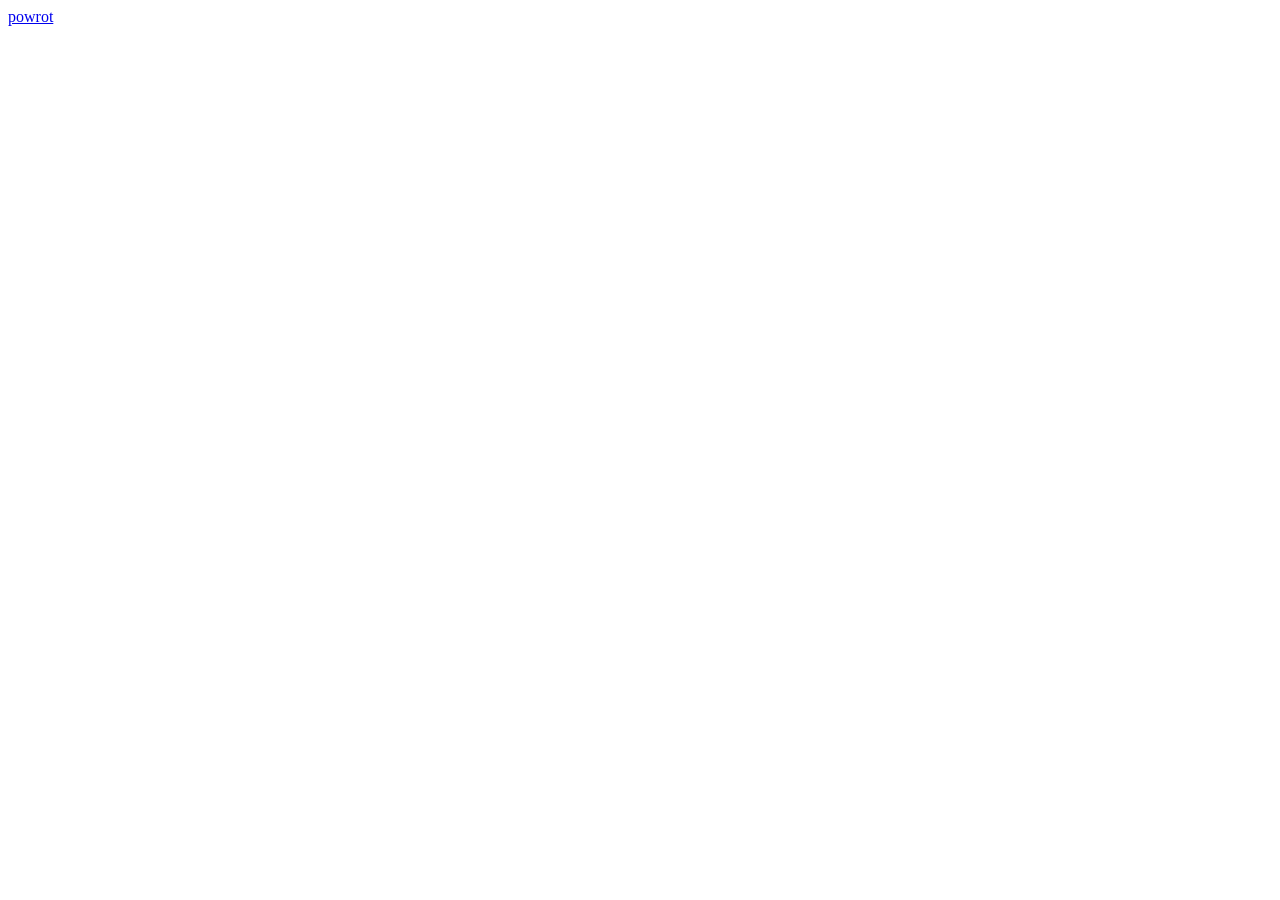
==== podstrony/ulub/monstery.html @ 4aa49122 "ale podstrony RAHH" ====
<!DOCTYPE html>
<html lang="pl">
<head>
    <meta charset="UTF-8">
    <meta name="viewport" content="width=device-width, initial-scale=1.0">
    <title>Monstery</title>
</head>
<body>
    

<a href="ulub.html">powrot</a>
</body>
</html>
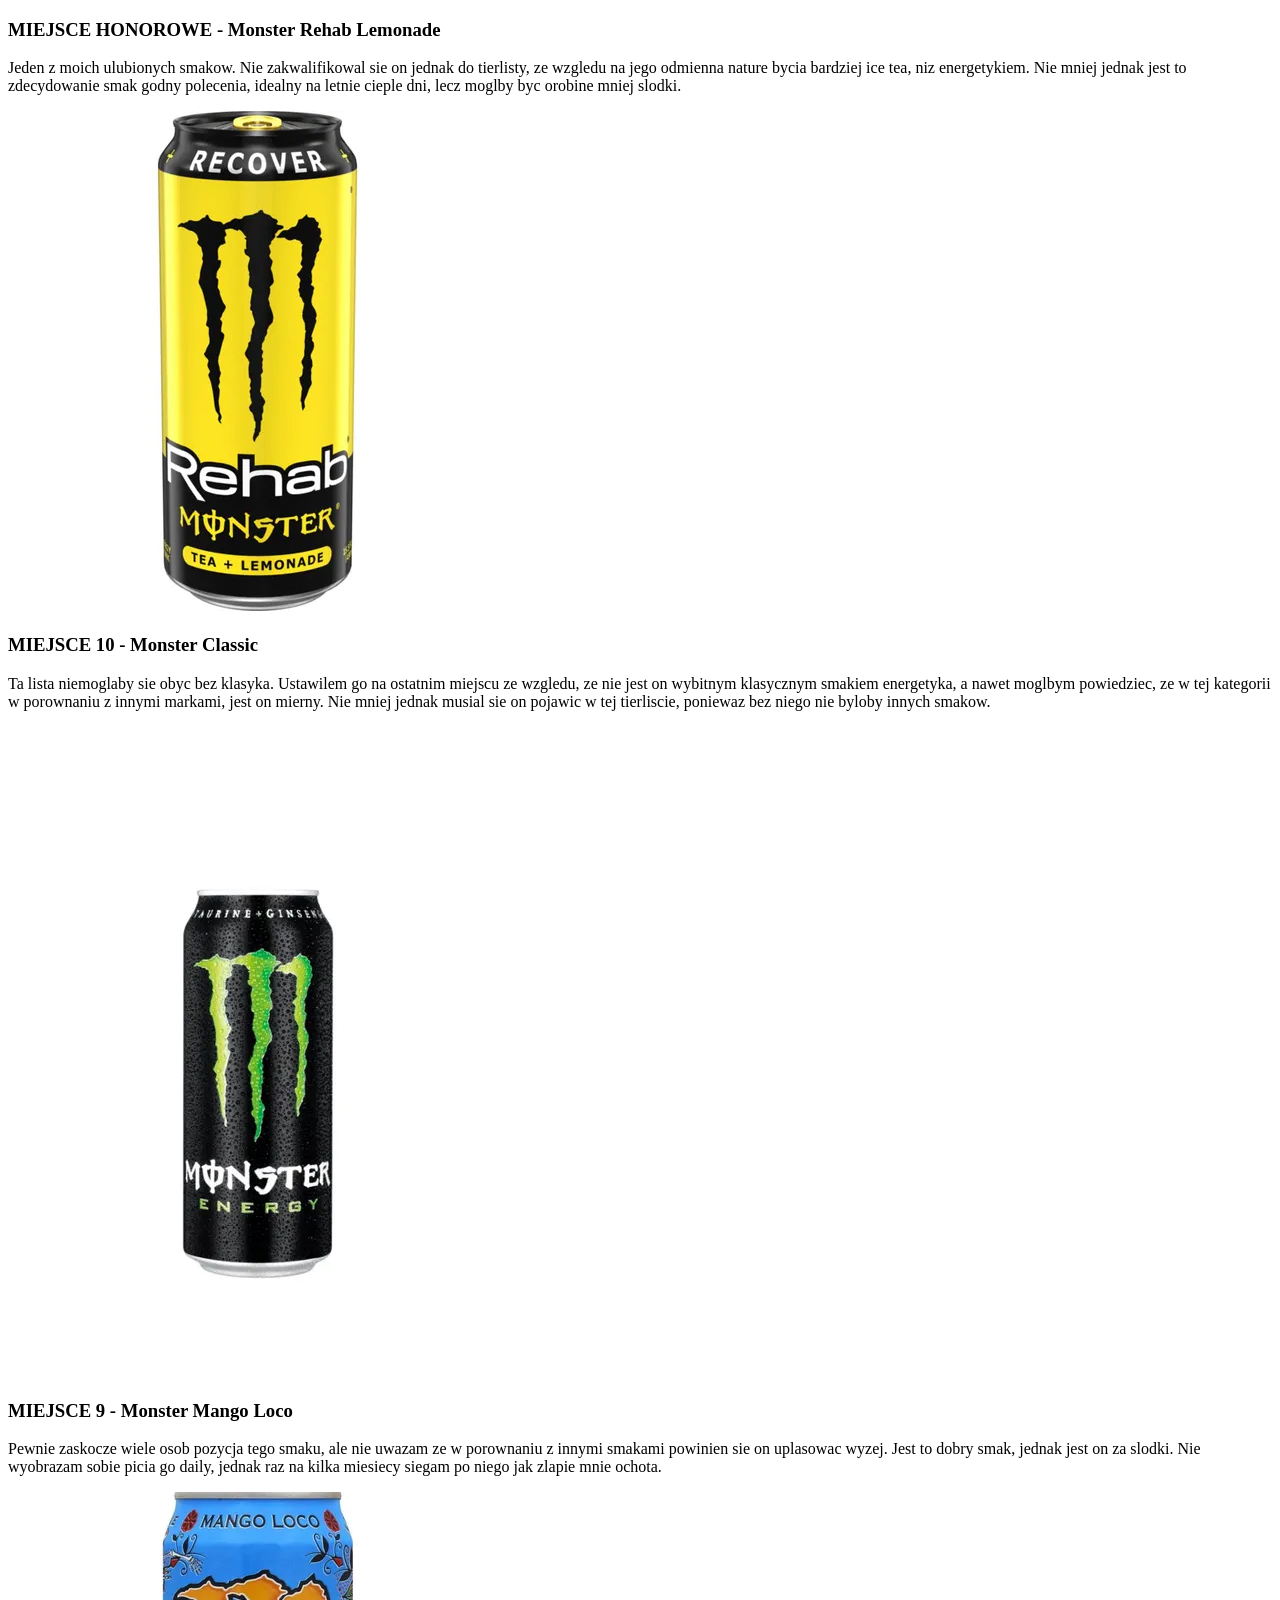
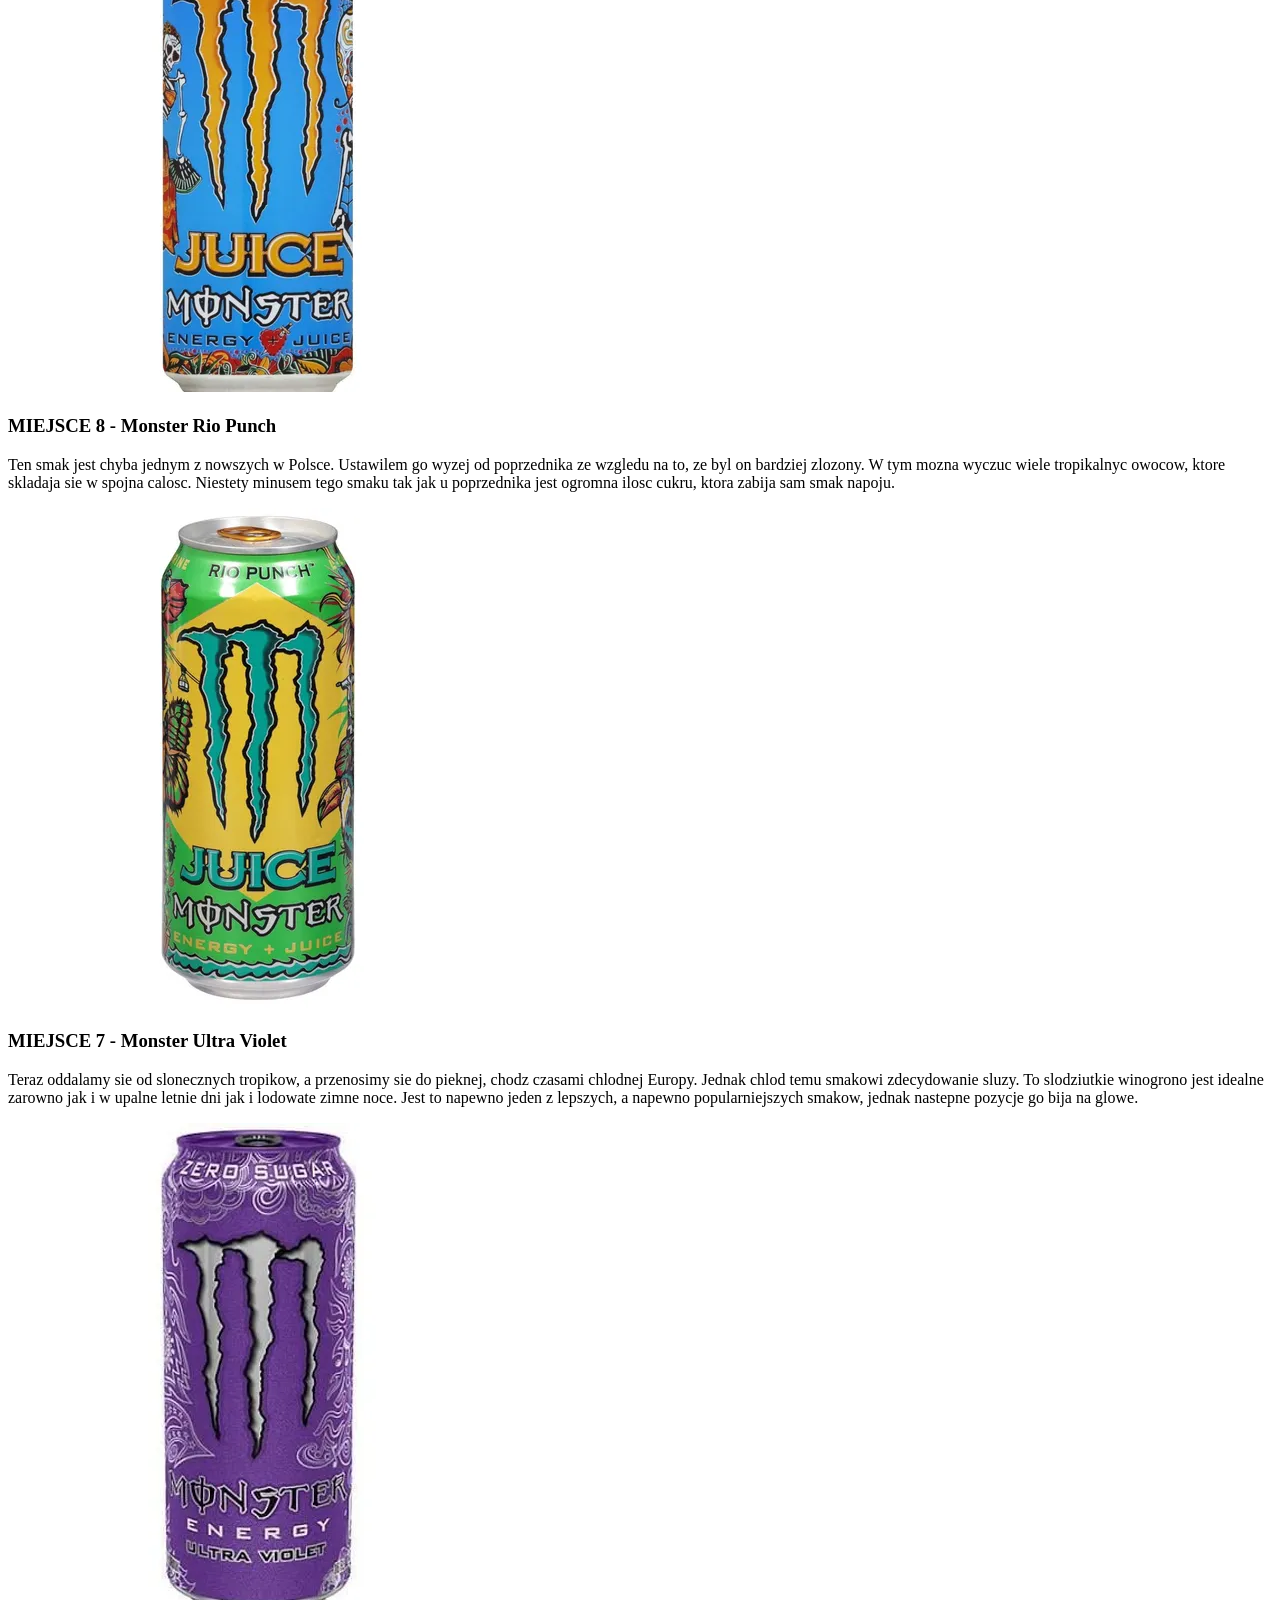
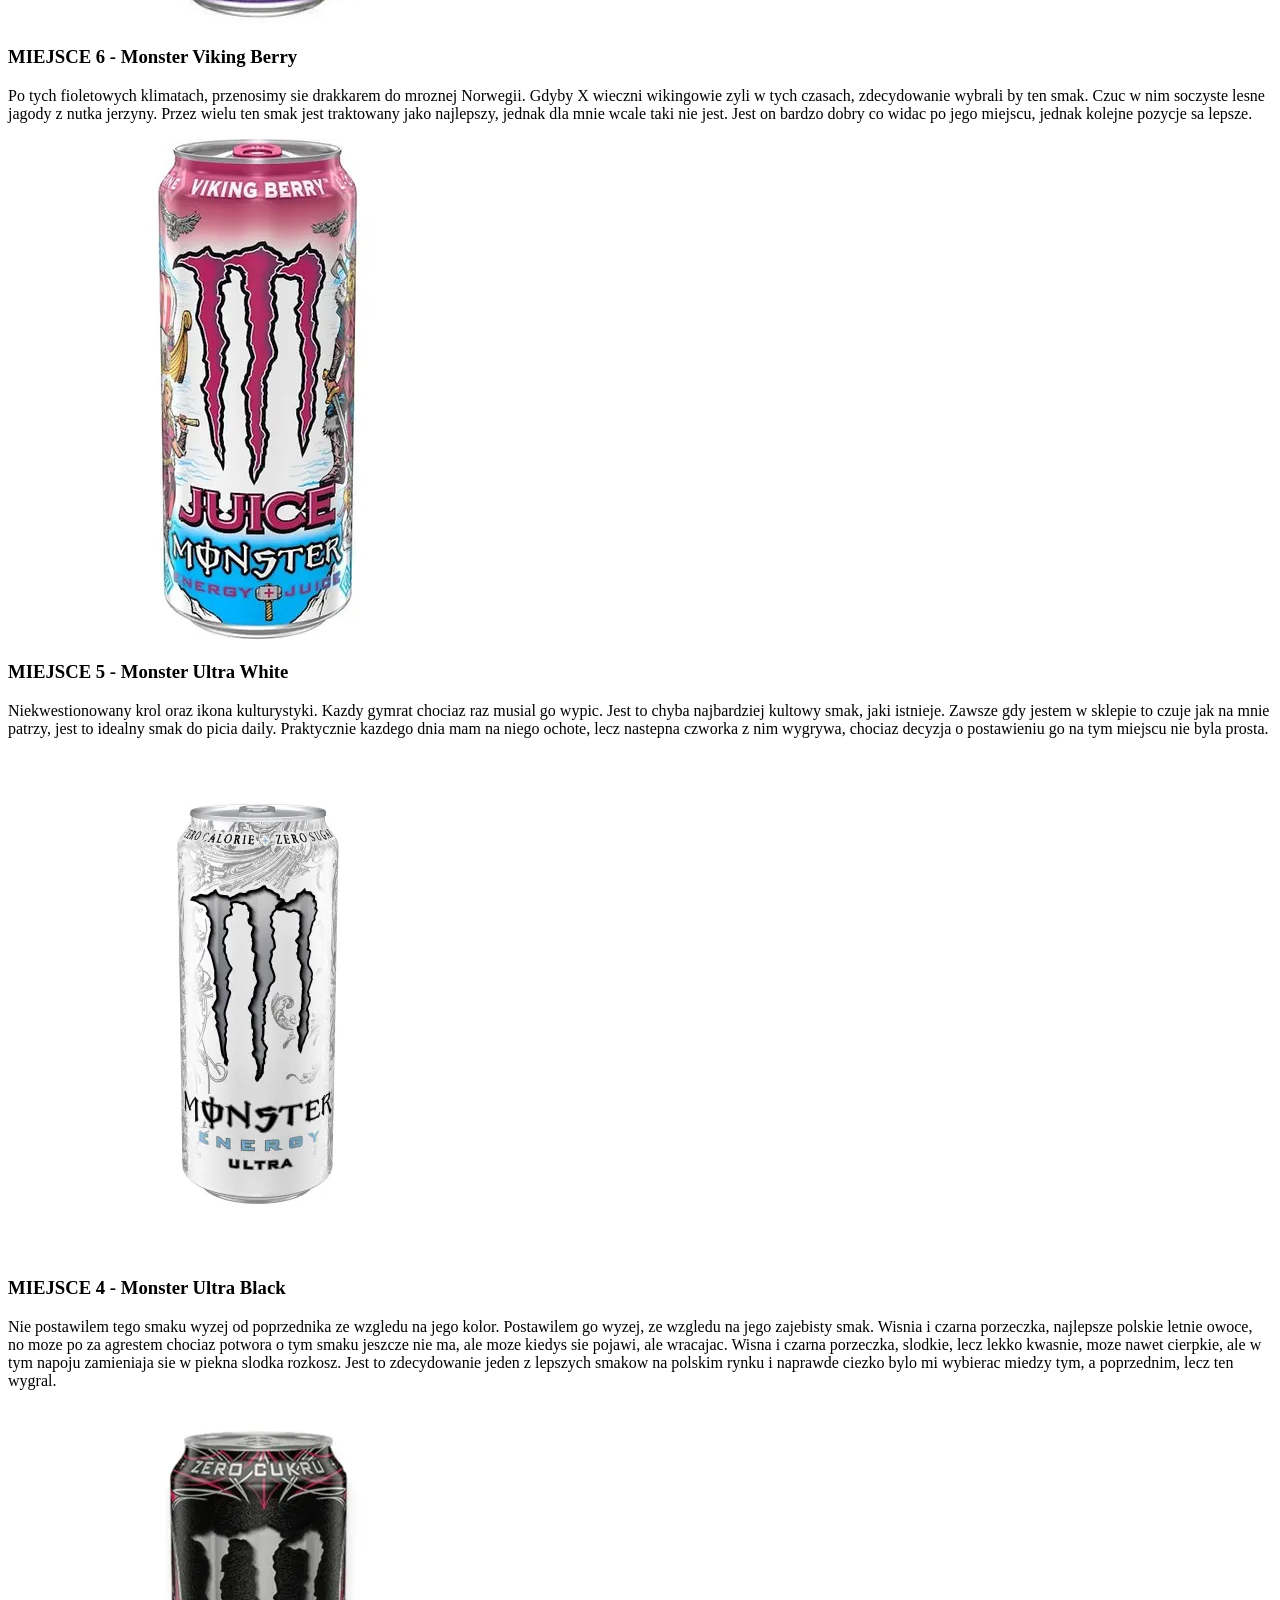
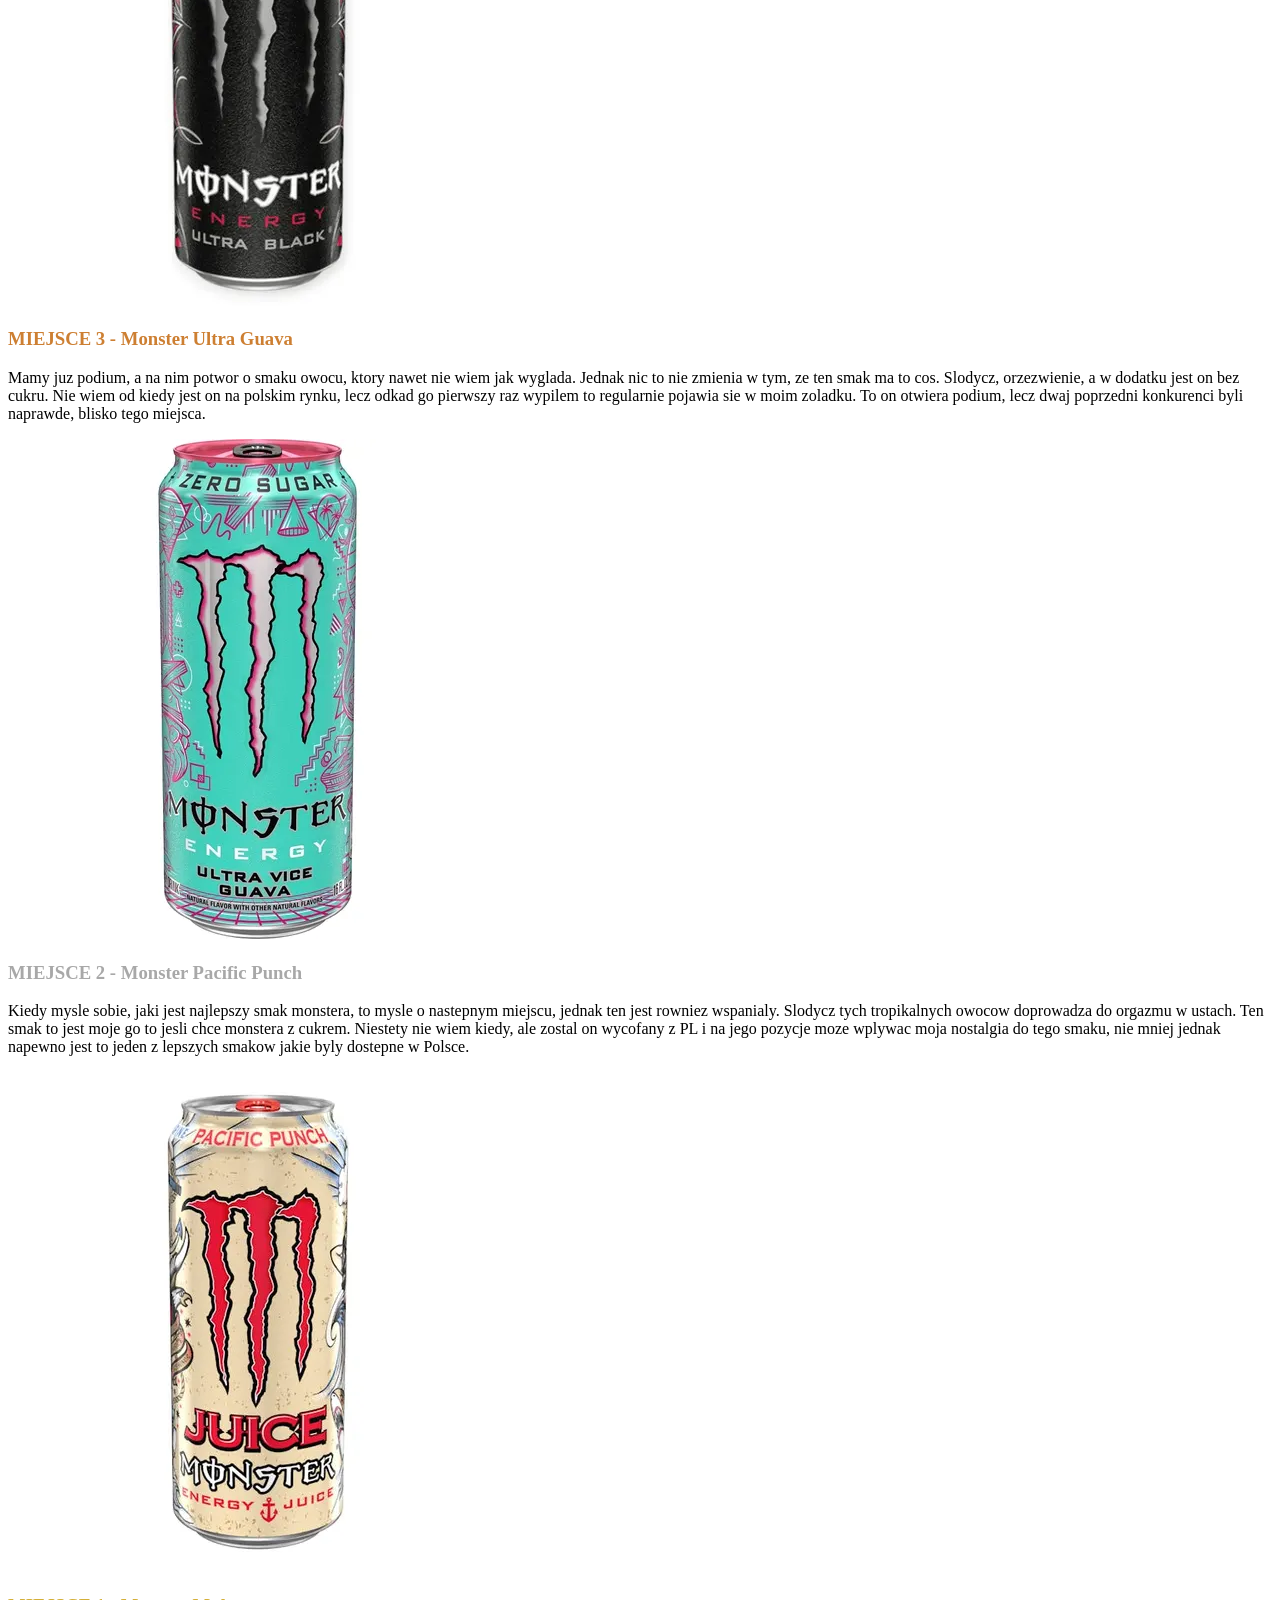
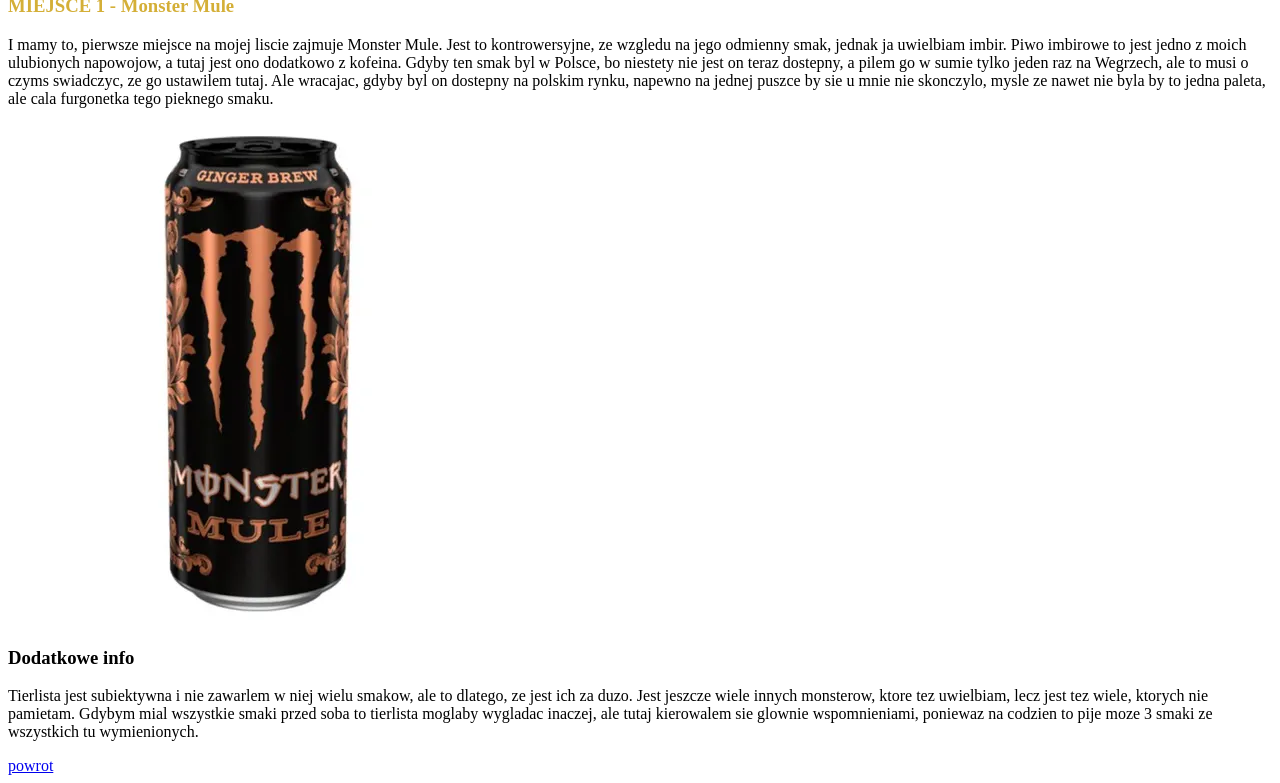
==== commit bcd26bc2: "potwor nie potwor wazne ze ma otwor" ====
--- a/podstrony/ulub/monstery.html
+++ b/podstrony/ulub/monstery.html
@@ -6,7 +6,54 @@
     <title>Monstery</title>
 </head>
 <body>
-    
+
+<h3>MIEJSCE HONOROWE - Monster Rehab Lemonade</h3>
+<p>Jeden z moich ulubionych smakow. Nie zakwalifikowal sie on jednak do tierlisty, ze wzgledu na jego odmienna nature bycia bardziej ice tea, niz energetykiem. Nie mniej jednak jest to zdecydowanie smak godny polecenia, idealny na letnie cieple dni, lecz moglby byc orobine mniej slodki.</p>
+<img src="../../zasoby/zdjecia/ulub/monstery/rehab.png" alt="Monster Rehab Lemonade">
+
+<h3>MIEJSCE 10 - Monster Classic</h3>
+<p>Ta lista niemoglaby sie obyc bez klasyka. Ustawilem go na ostatnim miejscu ze wzgledu, ze nie jest on wybitnym klasycznym smakiem energetyka, a nawet moglbym powiedziec, ze w tej kategorii w porownaniu z innymi markami, jest on mierny. Nie mniej jednak musial sie on pojawic w tej tierliscie, poniewaz bez niego nie byloby innych smakow.</p>
+<img src="../../zasoby/zdjecia/ulub/monstery/clasic.png" alt="Monster Classic">
+
+<h3>MIEJSCE 9 - Monster Mango Loco</h3>
+<p>Pewnie zaskocze wiele osob pozycja tego smaku, ale nie uwazam ze w porownaniu z innymi smakami powinien sie on uplasowac wyzej. Jest to dobry smak, jednak jest on za slodki. Nie wyobrazam sobie picia go daily, jednak raz na kilka miesiecy siegam po niego jak zlapie mnie ochota.</p>
+<img src="../../zasoby/zdjecia/ulub/monstery/mangoloco.png" alt="Monster Mango Loco">
+
+<h3>MIEJSCE 8 - Monster Rio Punch</h3>
+<p>Ten smak jest chyba jednym z nowszych w Polsce. Ustawilem go wyzej od poprzednika ze wzgledu na to, ze byl on bardziej zlozony. W tym mozna wyczuc wiele tropikalnyc owocow, ktore skladaja sie w spojna calosc. Niestety minusem tego smaku tak jak u poprzednika jest ogromna ilosc cukru, ktora zabija sam smak napoju.</p>
+<img src="../../zasoby/zdjecia/ulub/monstery/rio.png" alt="Monster Rio Punch">
+
+<h3>MIEJSCE 7 - Monster Ultra Violet</h3>
+<p>Teraz oddalamy sie od slonecznych tropikow, a przenosimy sie do pieknej, chodz czasami chlodnej Europy. Jednak chlod temu smakowi zdecydowanie sluzy. To slodziutkie winogrono jest idealne zarowno jak i w upalne letnie dni jak i lodowate zimne noce. Jest to napewno jeden z lepszych, a napewno popularniejszych smakow, jednak nastepne pozycje go bija na glowe.</p>
+<img src="../../zasoby/zdjecia/ulub/monstery/violet.png" alt="Monster Ultra Violet">
+
+<h3>MIEJSCE 6 - Monster Viking Berry</h3>
+<p>Po tych fioletowych klimatach, przenosimy sie drakkarem do mroznej Norwegii. Gdyby X wieczni wikingowie zyli w tych czasach, zdecydowanie wybrali by ten smak. Czuc w nim soczyste lesne jagody z nutka jerzyny. Przez wielu ten smak jest traktowany jako najlepszy, jednak dla mnie wcale taki nie jest. Jest on bardzo dobry co widac po jego miejscu, jednak kolejne pozycje sa lepsze.</p>
+<img src="../../zasoby/zdjecia/ulub/monstery/viking.png" alt="Monster Viking Berry">
+
+<h3>MIEJSCE 5 - Monster Ultra White</h3>
+<p>Niekwestionowany krol oraz ikona kulturystyki. Kazdy gymrat chociaz raz musial go wypic. Jest to chyba najbardziej kultowy smak, jaki istnieje. Zawsze gdy jestem w sklepie to czuje jak na mnie patrzy, jest to idealny smak do picia daily. Praktycznie kazdego dnia mam na niego ochote, lecz nastepna czworka z nim wygrywa, chociaz decyzja o postawieniu go na tym miejscu nie byla prosta.</p>
+<img src="../../zasoby/zdjecia/ulub/monstery/white.png" alt="Monster Ultra White">
+
+<h3>MIEJSCE 4 - Monster Ultra Black</h3>
+<p>Nie postawilem tego smaku wyzej od poprzednika ze wzgledu na jego kolor. Postawilem go wyzej, ze wzgledu na jego zajebisty smak. Wisnia i czarna porzeczka, najlepsze polskie letnie owoce, no moze po za agrestem chociaz potwora o tym smaku jeszcze nie ma, ale moze kiedys sie pojawi, ale wracajac. Wisna i czarna porzeczka, slodkie, lecz lekko kwasnie, moze nawet cierpkie, ale w tym napoju zamieniaja sie w piekna slodka rozkosz. Jest to zdecydowanie jeden z lepszych smakow na polskim rynku i naprawde ciezko bylo mi wybierac miedzy tym, a poprzednim, lecz ten wygral.</p>
+<img src="../../zasoby/zdjecia/ulub/monstery/black.png" alt="Monster Ultra Black">
+
+<h3 style="color: #cd7f32;">MIEJSCE 3 - Monster Ultra Guava</h3>
+<p>Mamy juz podium, a na nim potwor o smaku owocu, ktory nawet nie wiem jak wyglada. Jednak nic to nie zmienia w tym, ze ten smak ma to cos. Slodycz, orzezwienie, a w dodatku jest on bez cukru. Nie wiem od kiedy jest on na polskim rynku, lecz odkad go pierwszy raz wypilem to regularnie pojawia sie w moim zoladku. To on otwiera podium, lecz dwaj poprzedni konkurenci byli naprawde, blisko tego miejsca.</p>
+<img src="../../zasoby/zdjecia/ulub/monstery/guava.png" alt="Monster Ultra Guava">
+
+<h3 style="color: #a8a8a8;">MIEJSCE 2 - Monster Pacific Punch</h3>
+<p>Kiedy mysle sobie, jaki jest najlepszy smak monstera, to mysle o nastepnym miejscu, jednak ten jest rowniez wspanialy. Slodycz tych tropikalnych owocow doprowadza do orgazmu w ustach. Ten smak to jest moje go to jesli chce monstera z cukrem. Niestety nie wiem kiedy, ale zostal on wycofany z PL i na jego pozycje moze wplywac moja nostalgia do tego smaku, nie mniej jednak napewno jest to jeden z lepszych smakow jakie byly dostepne w Polsce.</p>
+<img src="../../zasoby/zdjecia/ulub/monstery/pacific.png" alt="Monster Pacific Punch">
+
+<h3 style="color: #d4af37;">MIEJSCE 1 - Monster Mule</h3>
+<p>I mamy to, pierwsze miejsce na mojej liscie zajmuje Monster Mule. Jest to kontrowersyjne, ze wzgledu na jego odmienny smak, jednak ja uwielbiam imbir. Piwo imbirowe to jest jedno z moich ulubionych napowojow, a tutaj jest ono dodatkowo z kofeina. Gdyby ten smak byl w Polsce, bo niestety nie jest on teraz dostepny, a pilem go w sumie tylko jeden raz na Wegrzech, ale to musi o czyms swiadczyc, ze go ustawilem tutaj. Ale wracajac, gdyby byl on dostepny na polskim rynku, napewno na jednej puszce by sie u mnie nie skonczylo, mysle ze nawet nie byla by to jedna paleta, ale cala furgonetka tego pieknego smaku.</p>
+<img src="../../zasoby/zdjecia/ulub/monstery/mule.png" alt="Monster Mule">
+
+
+<h3>Dodatkowe info</h3>
+<p>Tierlista jest subiektywna i nie zawarlem w niej wielu smakow, ale to dlatego, ze jest ich za duzo. Jest jeszcze wiele innych monsterow, ktore tez uwielbiam, lecz jest tez wiele, ktorych nie pamietam. Gdybym mial wszystkie smaki przed soba to tierlista moglaby wygladac inaczej, ale tutaj kierowalem sie glownie wspomnieniami, poniewaz na codzien to pije moze 3 smaki ze wszystkich tu wymienionych.</p>
 
 <a href="ulub.html">powrot</a>
 </body>
